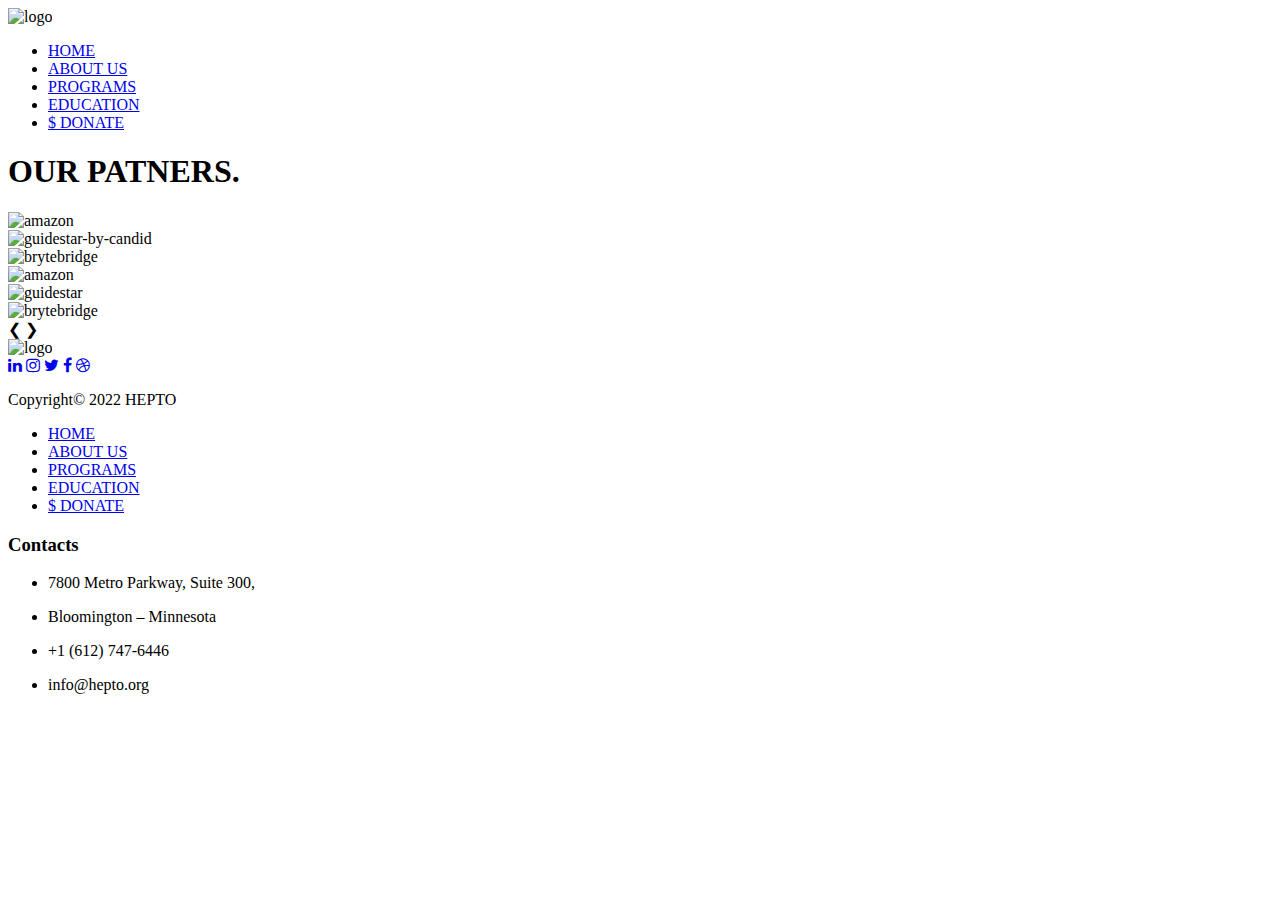
==== about.html @ 918976ea "initial commit" ====
<!DOCTYPE html>
<html lang="en">

<head>
    <meta charset="UTF-8">
    <meta http-equiv="X-UA-Compatible" content="IE=edge">
    <meta name="viewport" content="width=device-width, initial-scale=1.0">
    <title>Hepto</title>
    <!-- Add icon library -->
    <link rel="stylesheet" href="https://cdnjs.cloudflare.com/ajax/libs/font-awesome/4.7.0/css/font-awesome.min.css">
    <link rel="shortcut icon" href="images/fav/favicon.ico" type="image/x-icon">
    <link rel="stylesheet" href="/css/utilities.css">
    <link rel="stylesheet" href="/css/index.css">
    <link rel="stylesheet" href="/css/small-settings.css">
</head>

<body>
    <!-- NAvbar -->
    <div class="navbar">
        <div class="container flex">
            <img src="/images/newhepto.png" alt="logo">
            <div class="nav-container">
            <nav>
            
                <ul>
                    <li>
                        <a href="index.html">HOME</a>
                    </li>
                    <li>
                        <a href="about.html">ABOUT US</a>
                    </li>
                    <li>
                        <a href="programs.html">PROGRAMS</a>
                    </li>
                    <li>
                        <a href="education.html">EDUCATION</a>
                    </li>
                    <li>
                        <a href="donate.html">&dollar; DONATE</a>
                    </li>
            
                </ul>
            </nav>

            </div>
        </div>
    </div>

  
    <!-- The next section -->
    <section class="features">

        <!-- Title -->
        <div class="container">
            <h1>OUR PATNERS.</h1>
        </div>
        <!-- Slideshow container -->
        <div class="slideshow-container">
            <div class="container flex">

                <!-- Full-width images with number and caption text -->
                <div class="mySlides fade">

                    <div class="grid">
                        <div class="card">
                            <img src="/images/banner/amazon-smile.png" alt="amazon">
                        </div>
                        <div class="card">
                            <img src="/images/banner/guidestar-by-candid.png" alt="guidestar-by-candid">
                        </div>
                    </div>
                </div>

                <div class="mySlides fade">

                    <div class="grid">
                        <div class="card">
                            <img src="/images/banner/brytebridge.png" alt="brytebridge">
                        </div>
                        <div class="card">
                            <img src="/images/banner/amazon-smile.png" alt="amazon">
                        </div>
                    </div>
                </div>

                <div class="mySlides fade">

                    <div class="grid">
                        <div class="card">
                            <img src="/images/banner/guidestar.png" alt="guidestar">
                        </div>
                        <div class="card">
                            <img src="/images/banner/brytebridge.png" alt="brytebridge">
                        </div>
                    </div>
                </div>

            </div>

            <!-- Next and previous buttons -->
            <a class="prev" onclick="plusSlides(-1)">&#10094;</a>
            <a class="next" onclick="plusSlides(1)">&#10095;</a>

            <br>

            <!-- The dots/circles -->
            <div style="text-align:center">
                <span class="dot" onclick="currentSlide(1)"></span>
                <span class="dot" onclick="currentSlide(2)"></span>
                <span class="dot" onclick="currentSlide(3)"></span>
            </div>

        </div>
    </section>

    <!-- Footer -->
    <footer class="footer py-5 bg-dark">
        <div class="container grid grid-3">
            <div>
                <img src="/images/log-hepto.png" alt="logo">

                <div class="social">
                    <a href="#"><i class="fa fa-linkedin" aria-hidden="true"></i></a>
                    <a href="#"><i class="fa fa-instagram" aria-hidden="true"></i></i></a>
                    <a href="#"><i class="fa fa-twitter" aria-hidden="true"></i></a>
                    <a href="#"><i class="fa fa-facebook" aria-hidden="true"></i></a>
                    <a href="#"><i class="fa fa-dribbble" aria-hidden="true"></i></a>

                </div>

                <p>Copyright&copy; 2022 HEPTO</p>
            </div>

            <nav>

                <ul>
                    <li>
                        <a href="index.html">HOME</a>
                    </li>
                    <li>
                        <a href="about.html">ABOUT US</a>
                    </li>
                    <li>
                        <a href="programs.html">PROGRAMS</a>
                    </li>
                    <li>
                        <a href="education.html">EDUCATION</a>
                    </li>
                    <li>
                        <a href="donate.html">&dollar; DONATE</a>
                    </li>

                </ul>
            </nav>



            <div class="card bg-dark p-1">
                <h3 class="my-2">Contacts</h3>
                <nav>
                    <ul>
                        <li>
                            <p>7800 Metro Parkway, Suite 300,</p>
                        </li>
                        <li>
                            <p>Bloomington – Minnesota</p>
                        </li>
                        <li>
                            <p>+1 (612) 747-6446</p>
                        </li>
                        <li>
                            <p>info@hepto.org</p>
                        </li>
                    </ul>
                </nav>

            </div>



        </div>
    </footer>

    <script src="/js/small-settings.js"></script>
</body>

</html>
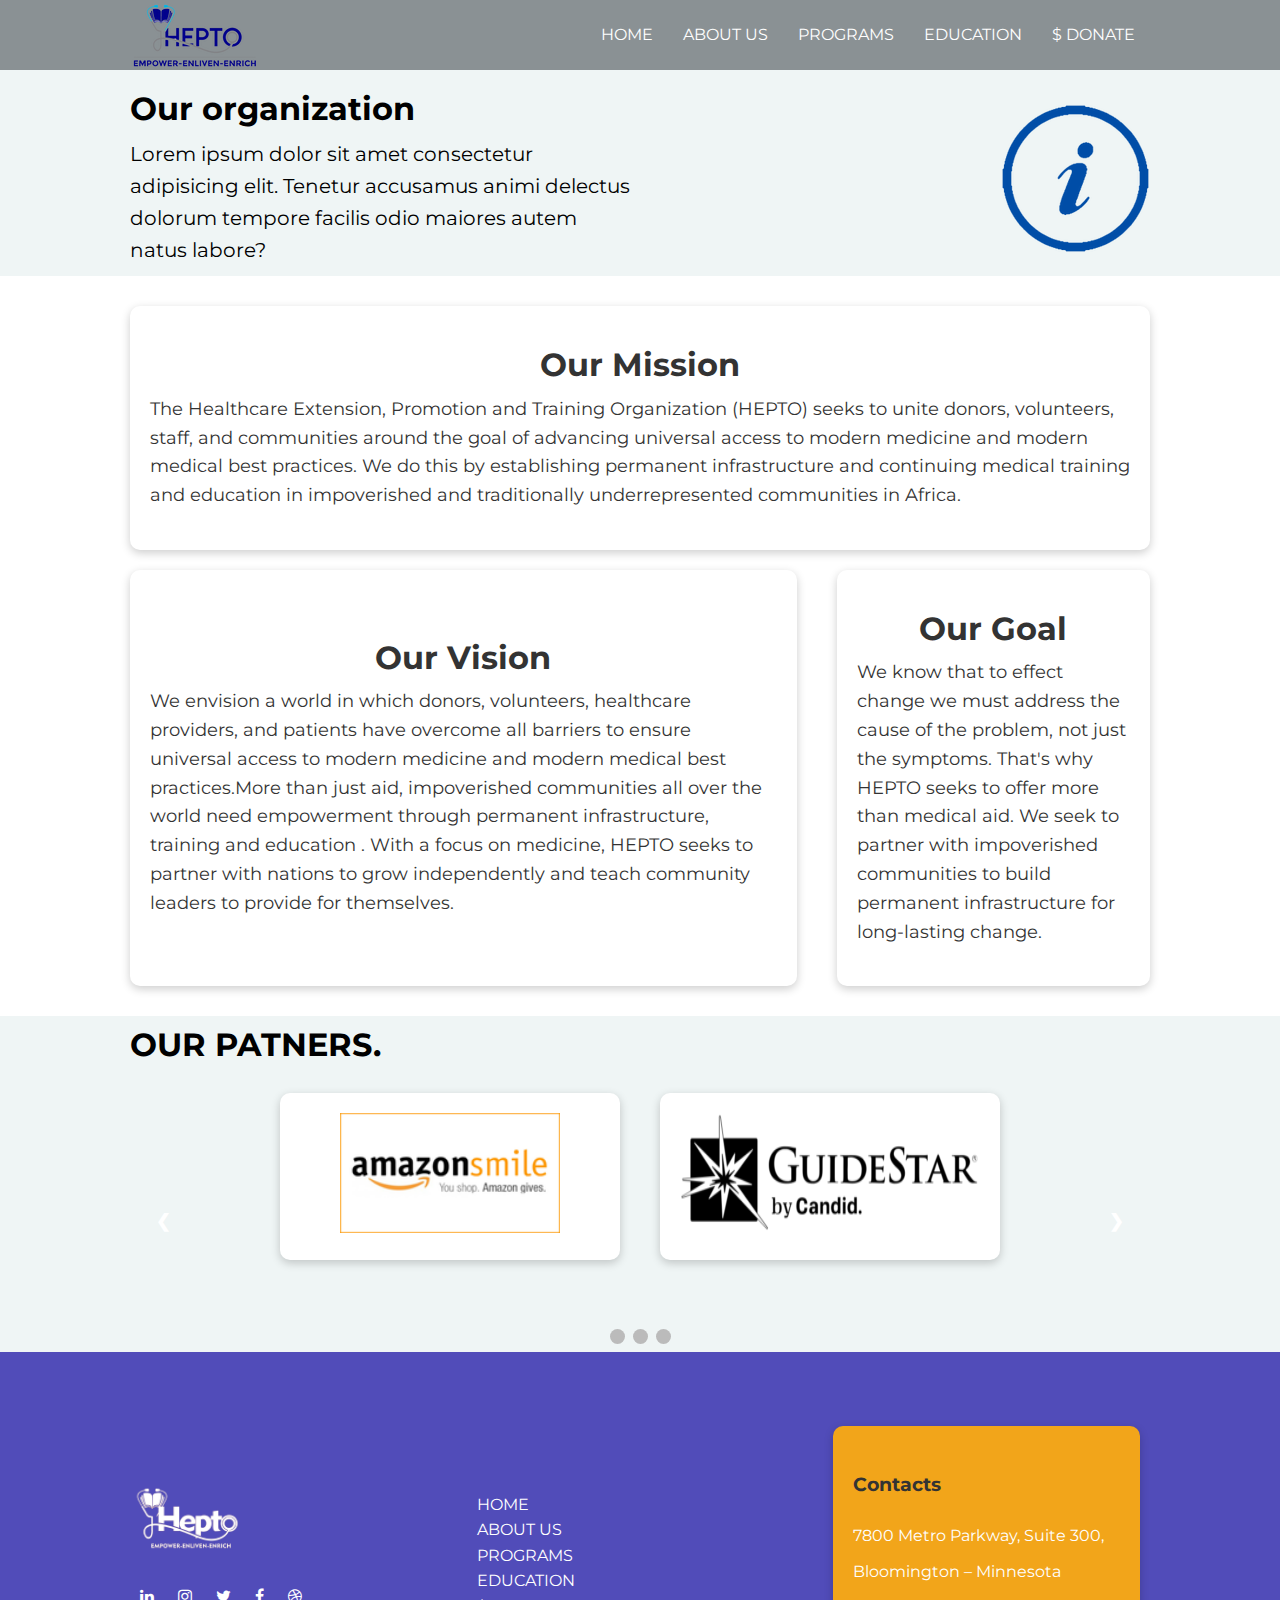
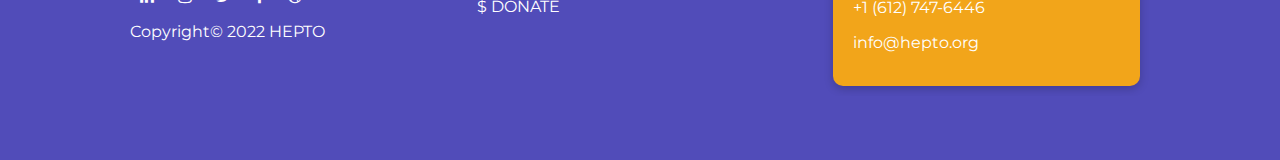
==== commit 21ca7e34: "second initial commit" ====
--- a/about.html
+++ b/about.html
@@ -19,32 +19,111 @@
     <div class="navbar">
         <div class="container flex">
             <img src="/images/newhepto.png" alt="logo">
+    
             <div class="nav-container">
-            <nav>
+    
+                <nav>
+    
+                    <ul id="unordered">
+                        <li>
+                            <a href="index.html">HOME</a>
+                        </li>
+                        <li>
+                            <a href="about.html">ABOUT US</a>
+                        </li>
+                        <li>
+                            <a href="programs.html">PROGRAMS</a>
+                        </li>
+                        <li>
+                            <a href="education.html">EDUCATION</a>
+                        </li>
+                        <li>
+                            <a href="donate.html">&dollar; DONATE</a>
+                        </li>
+    
+                    </ul>
+                </nav>
+    
+            </div>
+            <a href="javascript:void(0);" class="icon" onclick="myFunction()">
+                <i class="fa fa-bars"></i>
+            </a>
+        </div>
+    </div>
+
+
+    <!-- About section -->
+
+    <section class="about">
+
+        <div class="container grid">
+            <div>
+                <h1 class="md">Our organization</h1>
+                <p>Lorem ipsum dolor sit amet consectetur
+                     adipisicing elit. Tenetur accusamus
+                     animi delectus dolorum tempore facilis
+                      odio maiores autem natus labore?</p>
+                    
+            </div>
+            <img src="/images/about.png" alt="about us">
+        </div>
+
+    </section>
+
+<!-- Misson Visson and Core values -->
+<section class="mission my">
+    <div class="container grid grid-3">
+        <div class="card flex">
             
-                <ul>
-                    <li>
-                        <a href="index.html">HOME</a>
-                    </li>
-                    <li>
-                        <a href="about.html">ABOUT US</a>
-                    </li>
-                    <li>
-                        <a href="programs.html">PROGRAMS</a>
-                    </li>
-                    <li>
-                        <a href="education.html">EDUCATION</a>
-                    </li>
-                    <li>
-                        <a href="donate.html">&dollar; DONATE</a>
-                    </li>
-            
-                </ul>
-            </nav>
-
-            </div>
-        </div>
+            <div>
+                <h2 class="text-center">Our Mission</h2>
+                <p>The Healthcare Extension, Promotion
+                    and Training Organization (HEPTO)
+                    seeks to unite donors, volunteers, staff, and
+                    communities around the goal of advancing
+                    universal access to modern medicine and
+                    modern medical best practices. We do
+                    this by establishing permanent infrastructure
+                    and continuing medical training and education
+                    in impoverished and
+                    traditionally underrepresented
+                    communities in Africa.</p>
+            </div>
+        </div>
+        <div class="card flex">
+        
+            <div>
+                <h2 class="text-center">Our Vision</h2>
+                <p>We envision a world in which donors, 
+                    volunteers, healthcare providers, 
+                    and patients have overcome all barriers to ensure
+                universal access to modern medicine
+                 and modern medical best practices.
+                  ​More than just aid, impoverished 
+                  communities all
+                over the world need empowerment through 
+                permanent infrastructure, training and education
+                . With a focus on medicine,
+                HEPTO seeks to partner with nations to grow
+                 independently and teach community leaders to provide for themselves.</p>
+            </div>
+        </div>
+        <div class="card flex">
+        
+            <div>
+                <h2 class="text-center">Our Goal</h2>
+                <p>We know that to effect change we must address the cause of
+                     the problem, not just the symptoms. That's why HEPTO seeks to
+                offer more than medical aid.
+                We seek to partner with impoverished communities
+                 to build permanent infrastructure for long-lasting change.​
+</p>
+            </div>
+        </div>
+      
     </div>
+
+</section>
 
   
     <!-- The next section -->
--- a/css/utilities.css
+++ b/css/utilities.css
@@ -0,0 +1,232 @@
+.container {
+  max-width: 1100px;
+  margin: 0 auto;
+  overflow: auto;
+  padding: 0 40px;
+}
+
+.container-fluid {
+  max-width: 100%;
+  margin: 0;
+  padding: 0;
+}
+
+/* Flex and Grid containers */
+
+.flex {
+  display: flex;
+  justify-content: center;
+  align-items: center;
+  height: 100%;
+}
+
+.grid {
+  display: grid;
+  grid-template-columns: repeat(2, 1fr);
+  gap: 20px;
+  justify-content: center;
+  align-items: center;
+  height: 100%;
+}
+
+.grid-3 {
+  grid-template-columns: repeat(3, 1fr);
+}
+
+/* Margin */
+.my-1 {
+  margin: 1rem 0;
+}
+
+.my-2 {
+  margin: 1.5rem 0;
+}
+
+.my-3 {
+  margin: 2rem 0;
+}
+
+.my-4 {
+  margin: 3rem 0;
+}
+
+.my-5 {
+  margin: 4rem 0;
+}
+
+.m-1 {
+  margin: 1rem;
+}
+
+.m-2 {
+  margin: 1.5rem;
+}
+
+.m-3 {
+  margin: 2rem;
+}
+
+.m-4 {
+  margin: 3rem;
+}
+
+.m-5 {
+  margin: 4rem;
+}
+
+/* Padding */
+.py-1 {
+  padding: 1rem 0;
+}
+
+.py-2 {
+  padding: 1.5rem 0;
+}
+
+.py-3 {
+  padding: 2rem 0;
+}
+
+.py-4 {
+  padding: 3rem 0;
+}
+
+.py-5 {
+  padding: 4rem 0;
+}
+
+.p-1 {
+  padding: 1rem;
+}
+
+.p-2 {
+  padding: 1.5rem;
+}
+
+.p-3 {
+  padding: 2rem;
+}
+
+.p-4 {
+  padding: 3rem;
+}
+
+.p-5 {
+  padding: 4rem;
+}
+
+/* Text sizes */
+.lead {
+  font-size: 20px;
+}
+
+.sm {
+  font-size: 1rem;
+}
+
+.md {
+  font-size: 2rem;
+}
+
+.lg {
+  font-size: 3rem;
+}
+
+.xl {
+  font-size: 4rem;
+}
+
+.text-center {
+  text-align: center;
+}
+
+/* Text colors */
+.text-primary {
+  color: var(--primary-color);
+}
+
+.text-secondary {
+  color: var(--secondary-color);
+}
+
+.text-dark {
+  color: var(--dark-color);
+}
+
+.text-light {
+  color: var(--light-color);
+}
+
+/* Other */
+/* Backgrounds & colored buttons */
+.bg-primary,
+.btn-primary {
+  background-color: var(--light-grey-color);
+  color: #fff;
+}
+
+/* Absolute */
+.btn-absolute,
+.bg-absolute {
+  background-color: var(--light-orange-color);
+}
+
+.btn-absolute {
+  border: 1px #fff solid;
+}
+
+.bg-secondary,
+.btn-secondary {
+  background-color: var(--secondary-color);
+  color: #fff;
+}
+
+.bg-dark,
+.btn-dark {
+  background-color: var(--primary-blue-color);
+  color: #fff;
+}
+
+.bg-light,
+.btn-light {
+  background-color: var(--light-color);
+  color: #333;
+}
+
+.bg-primary a,
+.btn-primary a,
+.bg-secondary a,
+.btn-secondary a,
+.bg-dark a,
+.btn-dark a {
+  color: #fff;
+}
+
+/* Card and Other */
+.card {
+  background-color: #fff;
+  color: #333;
+  border-radius: 10px;
+  box-shadow: 0 3px 10px rgba(0, 0, 0, 0.2);
+  padding: 20px;
+  margin: 10px;
+}
+
+.btn {
+  display: inline-block;
+  padding: 10px 30px;
+  cursor: pointer;
+  background: var(--primary-blue-color);
+  color: #fff;
+  border: none;
+  border-radius: 5px;
+}
+
+.btn-outline {
+  background-color: transparent;
+  border: 1px #fff solid;
+}
+
+.btn:hover {
+  transform: scale(0.98);
+}
--- a/css/index.css
+++ b/css/index.css
@@ -0,0 +1,400 @@
+@import url("https://fonts.googleapis.com/css2?family=Montserrat:wght@300&display=swap");
+
+* {
+  box-sizing: border-box;
+  margin: 0;
+  padding: 0;
+}
+
+:root {
+  --primary-blue-color: #514cb9;
+  --primary-orange-color: #ea6227;
+  --primary-grey-color: #8a9194;
+  --light-orange-color: #f2a51a;
+  --light-mint-color: #b9ebcc;
+  --light-grey-color: #eff5f5;
+  --danger-color: #dc3535;
+  --success-color: #54b435;
+  /* other */
+  --primary-color: #047aed;
+  --secondary-color: #1c3fa8;
+  --dark-color: #002240;
+  --light-color: #f4f4f4;
+}
+
+body {
+  font-family: "Montserrat", sans-serif;
+  background-color: var(--light-grey-color);
+  line-height: 1.6;
+}
+h1,
+h2 {
+  font-weight: 300;
+  line-height: 1.2;
+  margin: 10px 0;
+}
+
+ul {
+  list-style-type: none;
+}
+
+a {
+  text-decoration: none;
+}
+
+p {
+  margin: 10px 0;
+}
+
+img {
+  max-width: fit-content;
+}
+
+/* Nav bar */
+.navbar {
+  background-color: var(--primary-grey-color);
+  color: #000000;
+  height: 70px;
+}
+.navbar ul {
+  display: flex;
+}
+
+.navbar a {
+  color: #fff;
+  padding: 10px;
+  margin: 0 5px;
+}
+
+.navbar a:hover {
+  border-bottom: 2px var(--light-orange-color) solid;
+}
+
+.navbar .flex {
+  justify-content: space-between;
+}
+
+.navbar a.icon {
+  background: var(--primary-orange-color);
+  display: none;
+  position: absolute;
+  right: 10px;
+  top: 10px;
+}
+
+/* Header section */
+.top {
+  background-image: url("../images/individual.jpeg");
+  height: 400px;
+}
+
+.mid-level {
+  position: relative;
+  background-color: var(--light-grey-color);
+  padding: 0;
+  z-index: 100;
+}
+.mid-level .container {
+  background-color: #fff;
+  color: #333;
+  border-radius: 1px;
+  box-shadow: 0 3px 10px rgba(0, 0, 0, 0.2);
+}
+
+.mid-level h1 {
+  justify-self: flex-start;
+  font-weight: bold;
+  font-size: xx-large;
+}
+
+.mid-level p {
+  font-size: 20px;
+}
+.mid-level .card {
+  background-color: var(--light-orange-color);
+  transition: transform 0.5s ease-in;
+  justify-self: flex-end;
+}
+
+.mid-level .card:hover {
+  background-color: var(--light-orange-color);
+  justify-self: flex-end;
+  transform: translateX(-25px);
+}
+
+.mid-level .card .form-control {
+  margin: 30px 0;
+}
+
+.mid-level .card input[type="text"] {
+  border: 0;
+  border-radius: 5px;
+  border-bottom: 1px solid #000000;
+  width: 100%;
+  height: 30px;
+  padding: 3px;
+  font-size: 16px;
+}
+
+/* Middle */
+
+.middle .container h1 {
+  font-weight: bold;
+  font-size: xx-large;
+  border-left: 8px;
+  border-color: var(--light-mint-color);
+}
+
+.middle .container p {
+  font-size: 20px;
+}
+
+/* 
+.middle .container .card {
+   width: 250px;
+   height: 250px;
+} */
+.middle .container .card h2 {
+  font-weight: bold;
+  font-size: 20px;
+}
+
+.middle .container .card p {
+  font-size: 15px;
+  margin-bottom: 10px;
+}
+
+.middle .container .flex {
+  flex-wrap: wrap;
+}
+
+.middle .container .card {
+  text-align: center;
+  transition: transform 0.2s ease-in;
+}
+
+.middle .container .card:hover {
+  transform: translateY(-15px);
+}
+
+/* Features page */
+.features .container h1 {
+  font-weight: bold;
+  font-size: xx-large;
+  border-left: 8px;
+  border-color: var(--light-mint-color);
+}
+
+.features .flex {
+  flex-wrap: wrap;
+}
+
+.features .card {
+  text-align: center;
+  margin: 18px 10px 40px;
+  transition: transform 0.2s ease-in;
+}
+
+.features .card img {
+  width: 300px;
+  height: 120px;
+}
+
+.features .card:hover {
+  transform: translateY(-15px);
+}
+
+/* About Page */
+/* about section */
+.about {
+  margin-top: 10px;
+}
+
+.about h1 {
+  font-weight: bold;
+}
+
+.about p {
+  font-size: 20px;
+}
+
+.about img {
+  width: 200px;
+  justify-self: flex-end;
+}
+
+/* mission vission values */
+.mission {
+  background-color: #fff;
+}
+.mission .grid {
+  padding: 30px;
+}
+
+.mission .grid > *:first-child {
+  grid-column: 1 / span 3;
+}
+
+.mission .grid > *:nth-child(2) {
+  grid-column: 1 / span 2;
+}
+.mission h2 {
+  font-weight: bold;
+  font-size: xx-large;
+}
+
+.mission p {
+  font-size: 18px;
+}
+
+/* End of about */
+
+/* Programs */
+
+/* prog section */
+
+.prog {
+  background-color: var(--light-color);
+}
+
+.prog .grid {
+  grid-template-columns: 1fr 2fr;
+  align-items: flex-start;
+}
+
+.prog h1 {
+  font-weight: bold;
+}
+
+.prog p {
+  font-size: 17px;
+}
+
+.prog img {
+  width: 100%;
+}
+
+/* End of Programs */
+
+/* Education */
+
+.edu h1 {
+  margin-left: 170px;
+  font-weight: bold;
+  font-size: xx-large;
+}
+
+.edu .container img {
+  width: 100%;
+}
+
+/* End of Education */
+
+/* Donate */
+
+/* End of Donate */
+
+/* Footer */
+
+.footer img {
+  width: 300px;
+  height: 120px;
+}
+
+.footer .fa-linkedin:hover {
+  color: var(--light-orange-color);
+}
+.footer .fa-instagram:hover {
+  color: var(--danger-color);
+}
+.footer .fa-twitter:hover {
+  color: var(--light-orange-color);
+}
+.footer .fa-facebook:hover {
+  color: var(--light-orange-color);
+}
+.footer .fa-dribbble:hover {
+  color: var(--light-orange-color);
+}
+
+.footer .social a {
+  margin: 3px 10px;
+}
+
+.footer .container nav ul li a:hover {
+  border-bottom: 3px var(--light-orange-color) solid;
+}
+
+.footer .container .card {
+  background-color: var(--light-orange-color);
+}
+.footer .container .card p {
+  color: #fff;
+}
+
+/* Media Queries */
+
+/* Tablets and under */
+@media (max-width: 768px) {
+  .prog .grid,
+  .mission .grid,
+  .middle .container {
+    display: grid;
+    grid-template-columns: 1fr;
+    grid-template-rows: 1fr;
+  }
+
+  .navbar {
+    height: fit-content;
+    overflow: hidden;
+    position: relative;
+  }
+
+  .navbar .flex {
+    flex-direction: column;
+  }
+
+  .navbar a.icon {
+    background: var(--primary-orange-color);
+    display: block;
+    position: absolute;
+    right: 10px;
+    top: 10px;
+  }
+  #unordered {
+    padding: 10px;
+    display: none;
+    background-color: rgba(0, 0, 0, 0.1);
+  }
+}
+
+/* Mobile */
+@media (max-width: 500px) {
+  .navbar {
+    height: fit-content;
+    overflow: hidden;
+    position: relative;
+  }
+
+  .navbar .flex {
+    flex-direction: column;
+  }
+
+  .navbar img {
+    justify-self: self-start;
+  }
+
+  .navbar a.icon {
+    background: var(--primary-orange-color);
+    display: block;
+    position: absolute;
+    right: 10px;
+    top: 10px;
+  }
+
+  #unordered {
+    padding: 10px;
+    display: none;
+    background-color: rgba(0, 0, 0, 0.1);
+  }
+}
--- a/css/small-settings.css
+++ b/css/small-settings.css
@@ -0,0 +1,93 @@
+/* Slideshow container */
+.slideshow-container {
+    max-width: 1000px;
+    position: relative;
+    margin: auto;
+}
+
+/* Hide the images by default */
+.mySlides {
+    display: none;
+}
+
+/* Next & previous buttons */
+.prev,
+.next {
+    cursor: pointer;
+    position: absolute;
+    top: 50%;
+    width: auto;
+    margin-top: -22px;
+    padding: 16px;
+    color: white;
+    font-weight: bold;
+    font-size: 18px;
+    transition: 0.6s ease;
+    border-radius: 0 3px 3px 0;
+    user-select: none;
+}
+
+/* Position the "next button" to the right */
+.next {
+    right: 0;
+    border-radius: 3px 0 0 3px;
+}
+
+/* On hover, add a black background color with a little bit see-through */
+.prev:hover,
+.next:hover {
+    background-color: rgba(0, 0, 0, 0.8);
+}
+
+/* Caption text */
+.text {
+    color: #000;
+    font-size: 15px;
+    padding: 8px 12px;
+    position: absolute;
+    bottom: 8px;
+    width: 100%;
+    text-align: center;
+}
+
+/* Number text (1/3 etc) */
+.numbertext {
+    color: #f2f2f2;
+    font-size: 12px;
+    padding: 8px 12px;
+    position: absolute;
+    top: 0;
+}
+
+/* The dots/bullets/indicators */
+.dot {
+    cursor: pointer;
+    height: 15px;
+    width: 15px;
+    margin: 0 2px;
+    background-color: #bbb;
+    border-radius: 50%;
+    display: inline-block;
+    transition: background-color 0.6s ease;
+}
+
+.active,
+.dot:hover {
+    background-color: #717171;
+}
+
+/* Fading animation */
+.fade {
+    animation-name: fade;
+    animation-duration: 1.5s;
+}
+
+@keyframes fade {
+    from {
+        opacity: .4
+    }
+
+    to {
+        opacity: 1
+    }
+}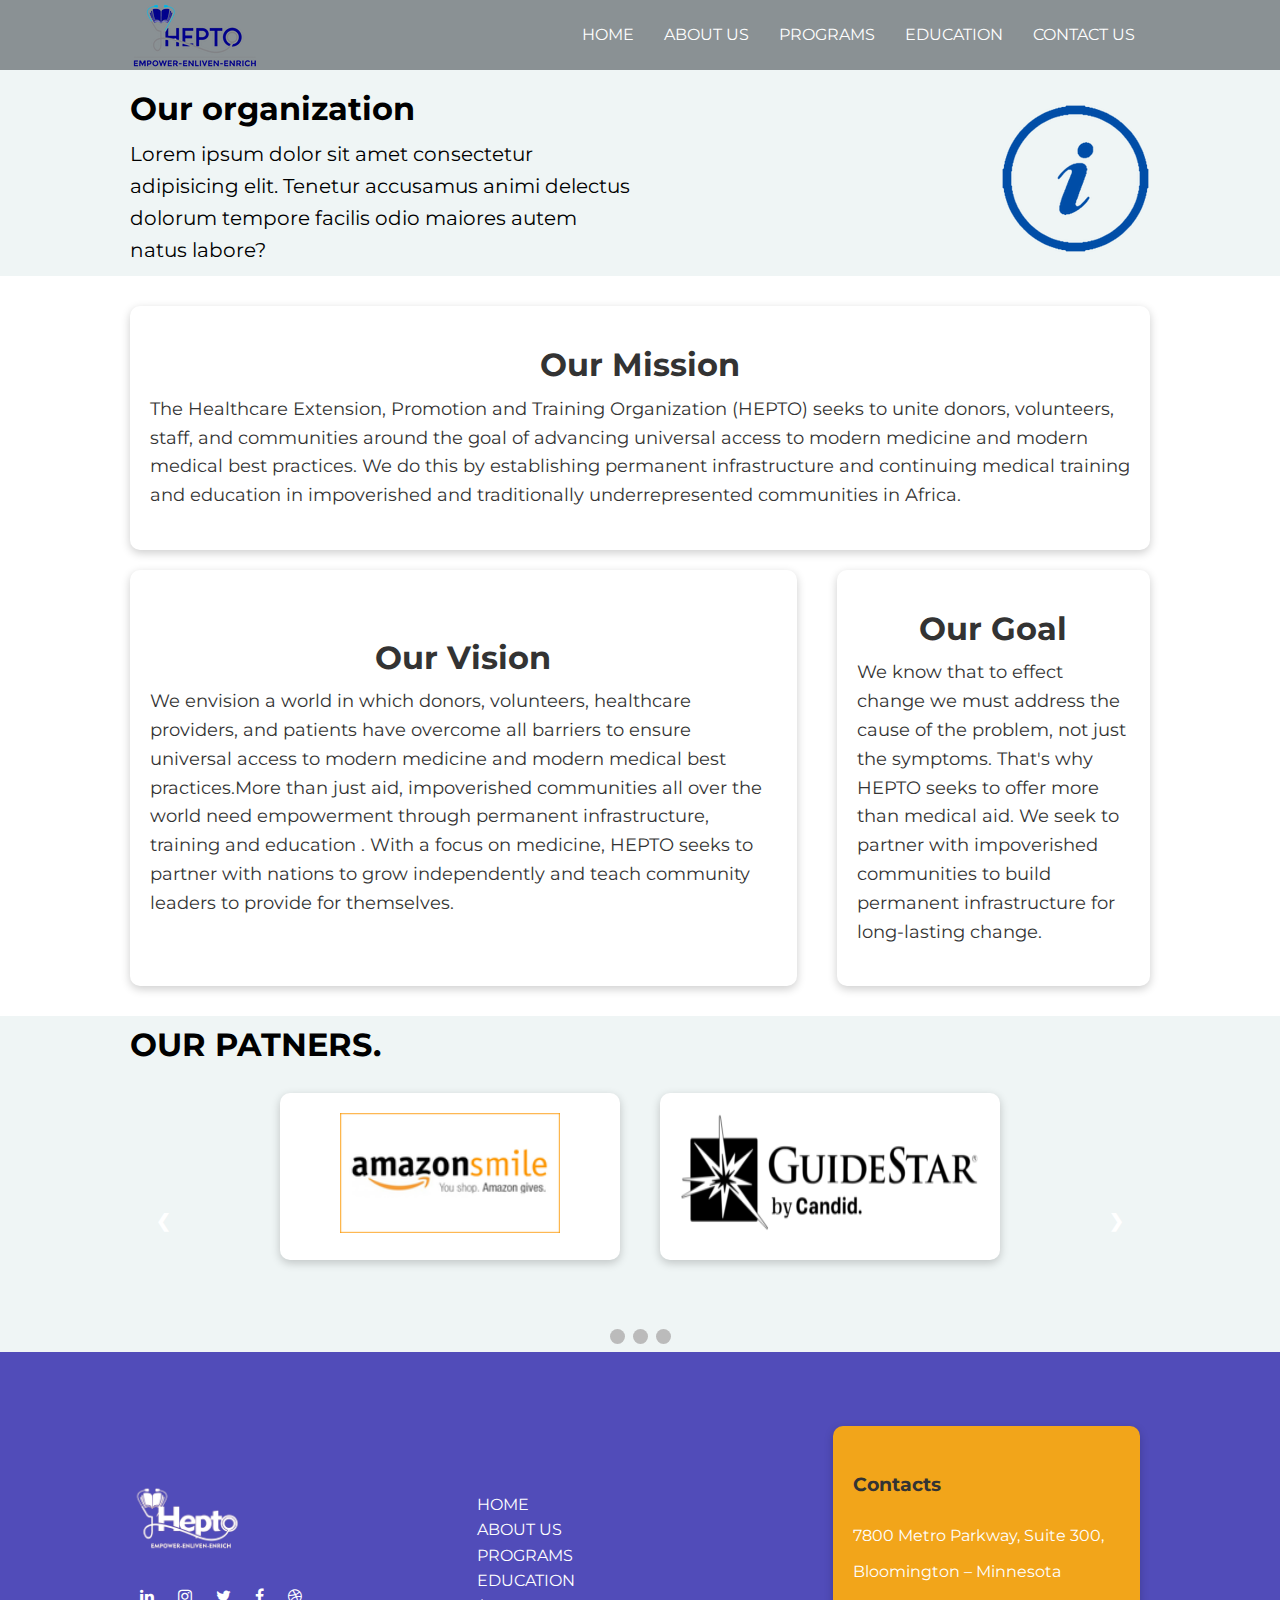
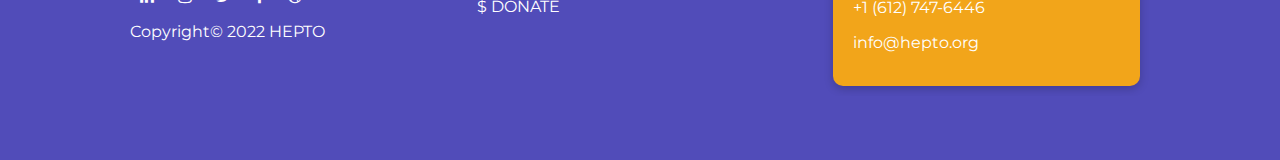
==== commit 742f9198: "another commit" ====
--- a/about.html
+++ b/about.html
@@ -38,7 +38,7 @@
                             <a href="education.html">EDUCATION</a>
                         </li>
                         <li>
-                            <a href="donate.html">&dollar; DONATE</a>
+                            <a href="contact.html">CONTACT US</a>
                         </li>
     
                     </ul>
--- a/css/utilities.css
+++ b/css/utilities.css
@@ -169,6 +169,7 @@
 .btn-absolute,
 .bg-absolute {
   background-color: var(--light-orange-color);
+  color: #fff;
 }
 
 .btn-absolute {
--- a/css/index.css
+++ b/css/index.css
@@ -84,7 +84,7 @@
 
 /* Header section */
 .top {
-  background-image: url("../images/individual.jpeg");
+  background-image: url("../images/stock-photo.jpg");
   height: 400px;
 }
 
@@ -287,12 +287,61 @@
 .edu .container img {
   width: 100%;
 }
+.edu .card .btn {
+  background-color: var(--light-orange-color);
+  color: #fff;
+  align-items: center;
+}
+.edu .grid > *:first-child {
+  grid-column: 1 / span 2;
+}
+
+.edu .grid > *:nth-child(4) {
+  grid-column: 1 / span 2;
+}
 
 /* End of Education */
 
-/* Donate */
-
-/* End of Donate */
+/* Contact */
+
+.contact .grid {
+  align-items: flex-start;
+}
+
+.contact .card .form-control {
+  margin: 30px 0;
+}
+
+.contact .card textarea {
+  padding: 40px;
+  width: 100%;
+  border: 0;
+  border-radius: 5px;
+  border-bottom: 1px solid #000000;
+}
+
+.contact .card input[type="text"],
+.contact .card input[type="email"] {
+  border: 0;
+  border-radius: 5px;
+  border-bottom: 1px solid #000000;
+  width: 100%;
+  height: 30px;
+  padding: 3px;
+  font-size: 16px;
+}
+
+.contact .container h1,
+.contact .card h3 {
+  font-size: xx-large;
+  font-weight: bold;
+}
+
+.contact .card p {
+  font-weight: bold;
+}
+
+/* End of Contact */
 
 /* Footer */
 
@@ -337,8 +386,10 @@
 /* Tablets and under */
 @media (max-width: 768px) {
   .prog .grid,
+  .contact .grid,
   .mission .grid,
-  .middle .container {
+  .middle .container,
+  .footer .grid {
     display: grid;
     grid-template-columns: 1fr;
     grid-template-rows: 1fr;
